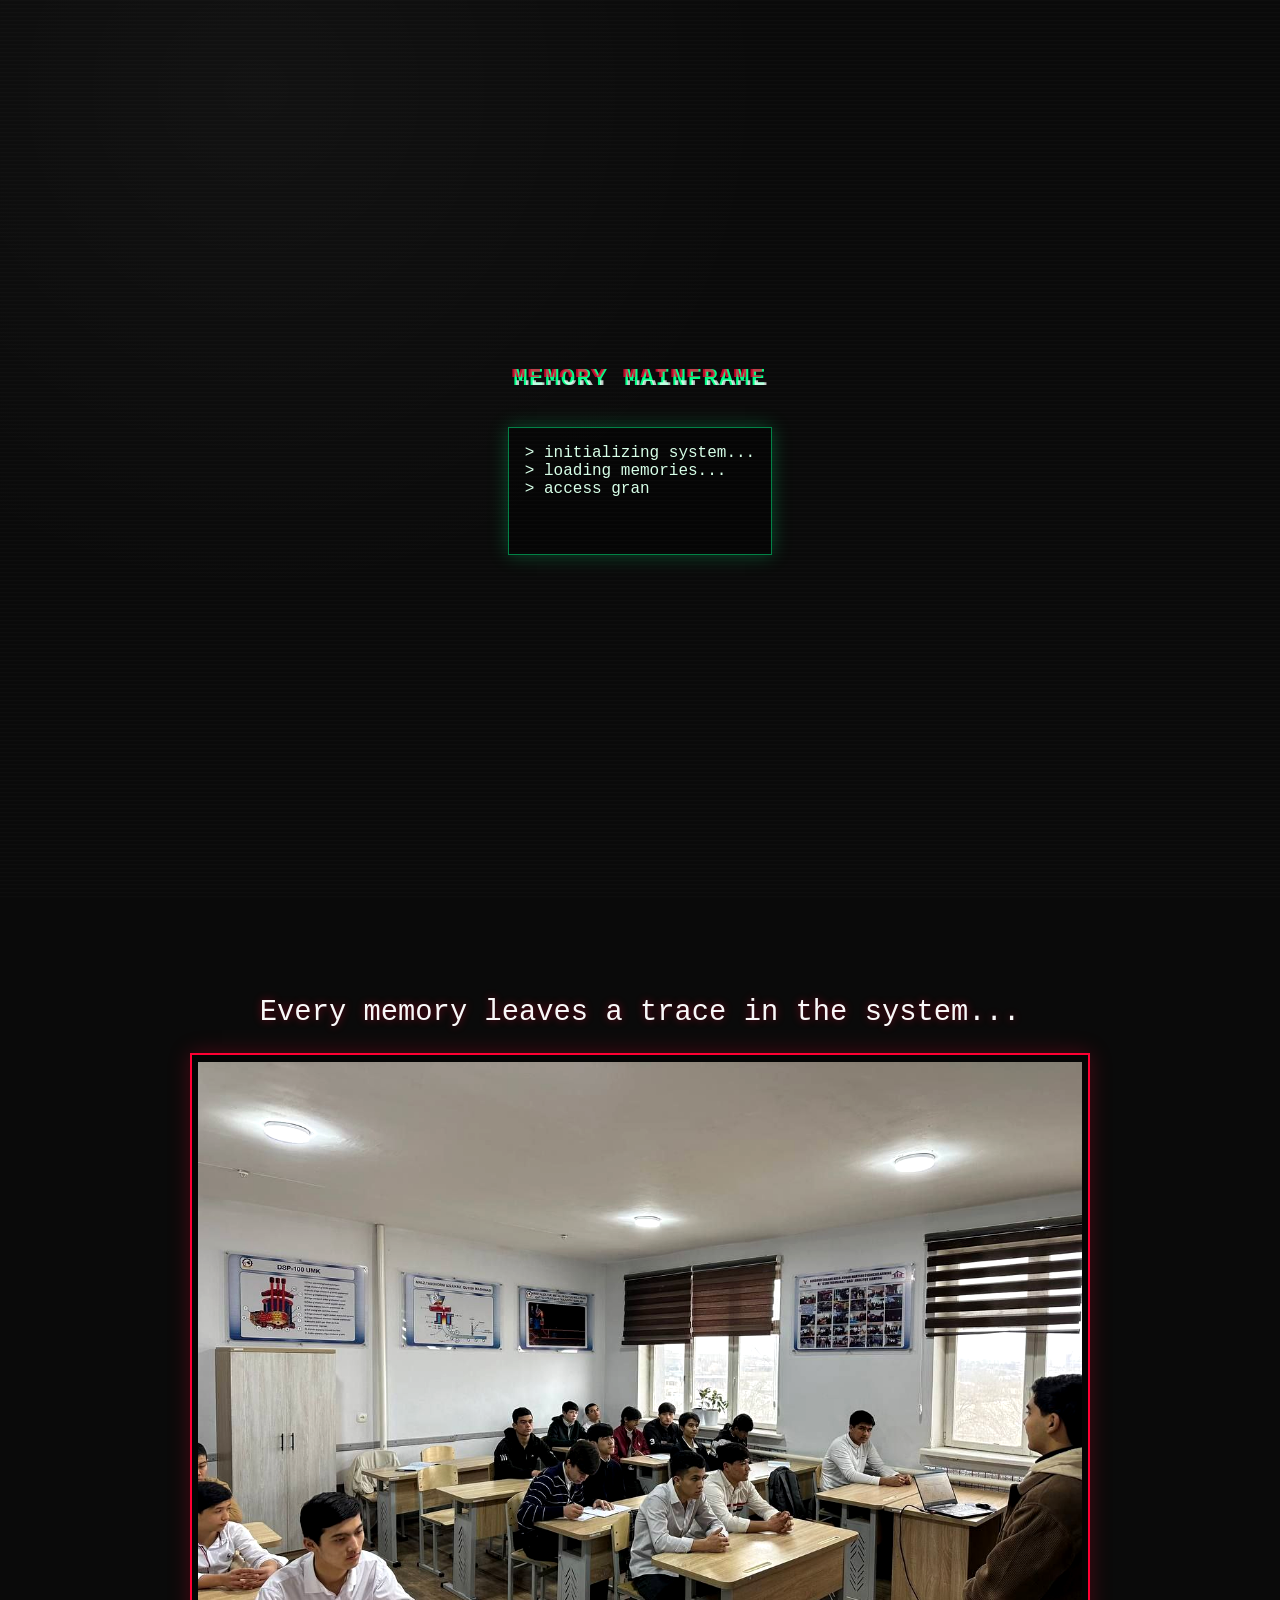
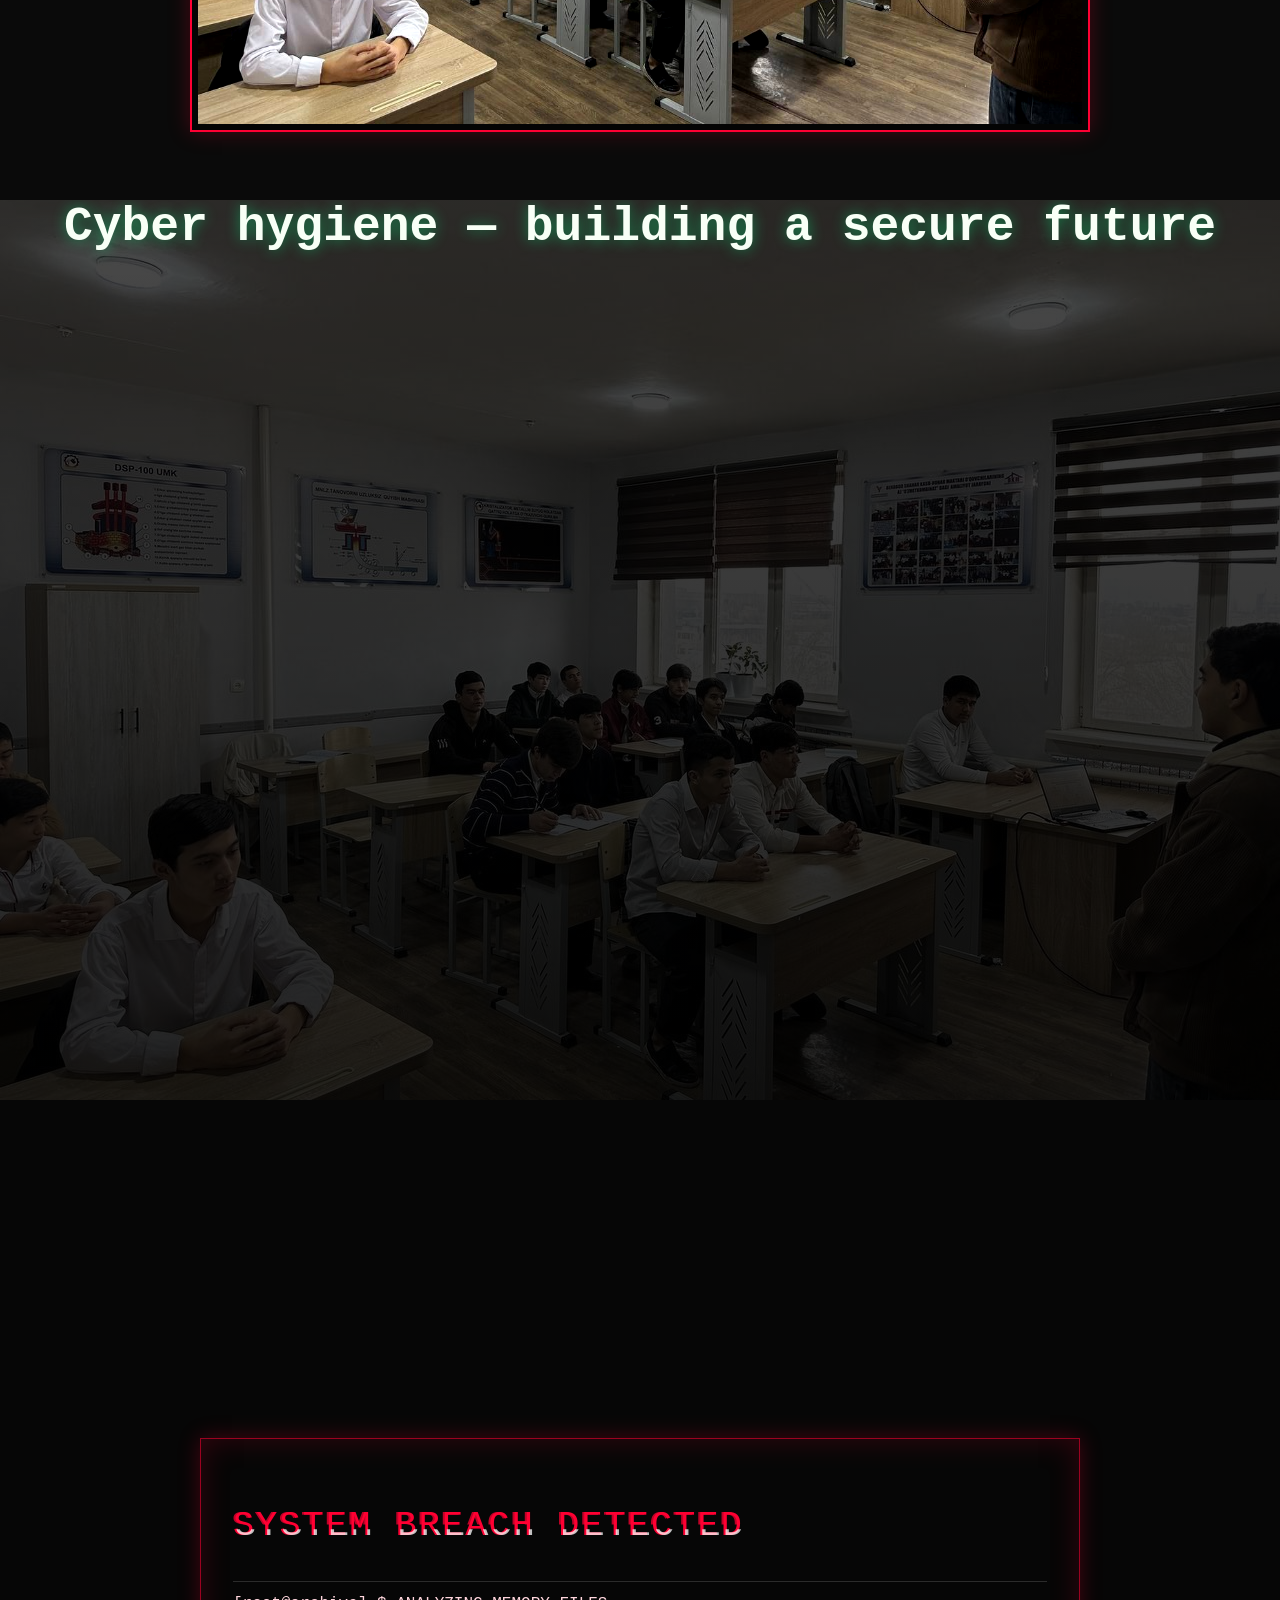
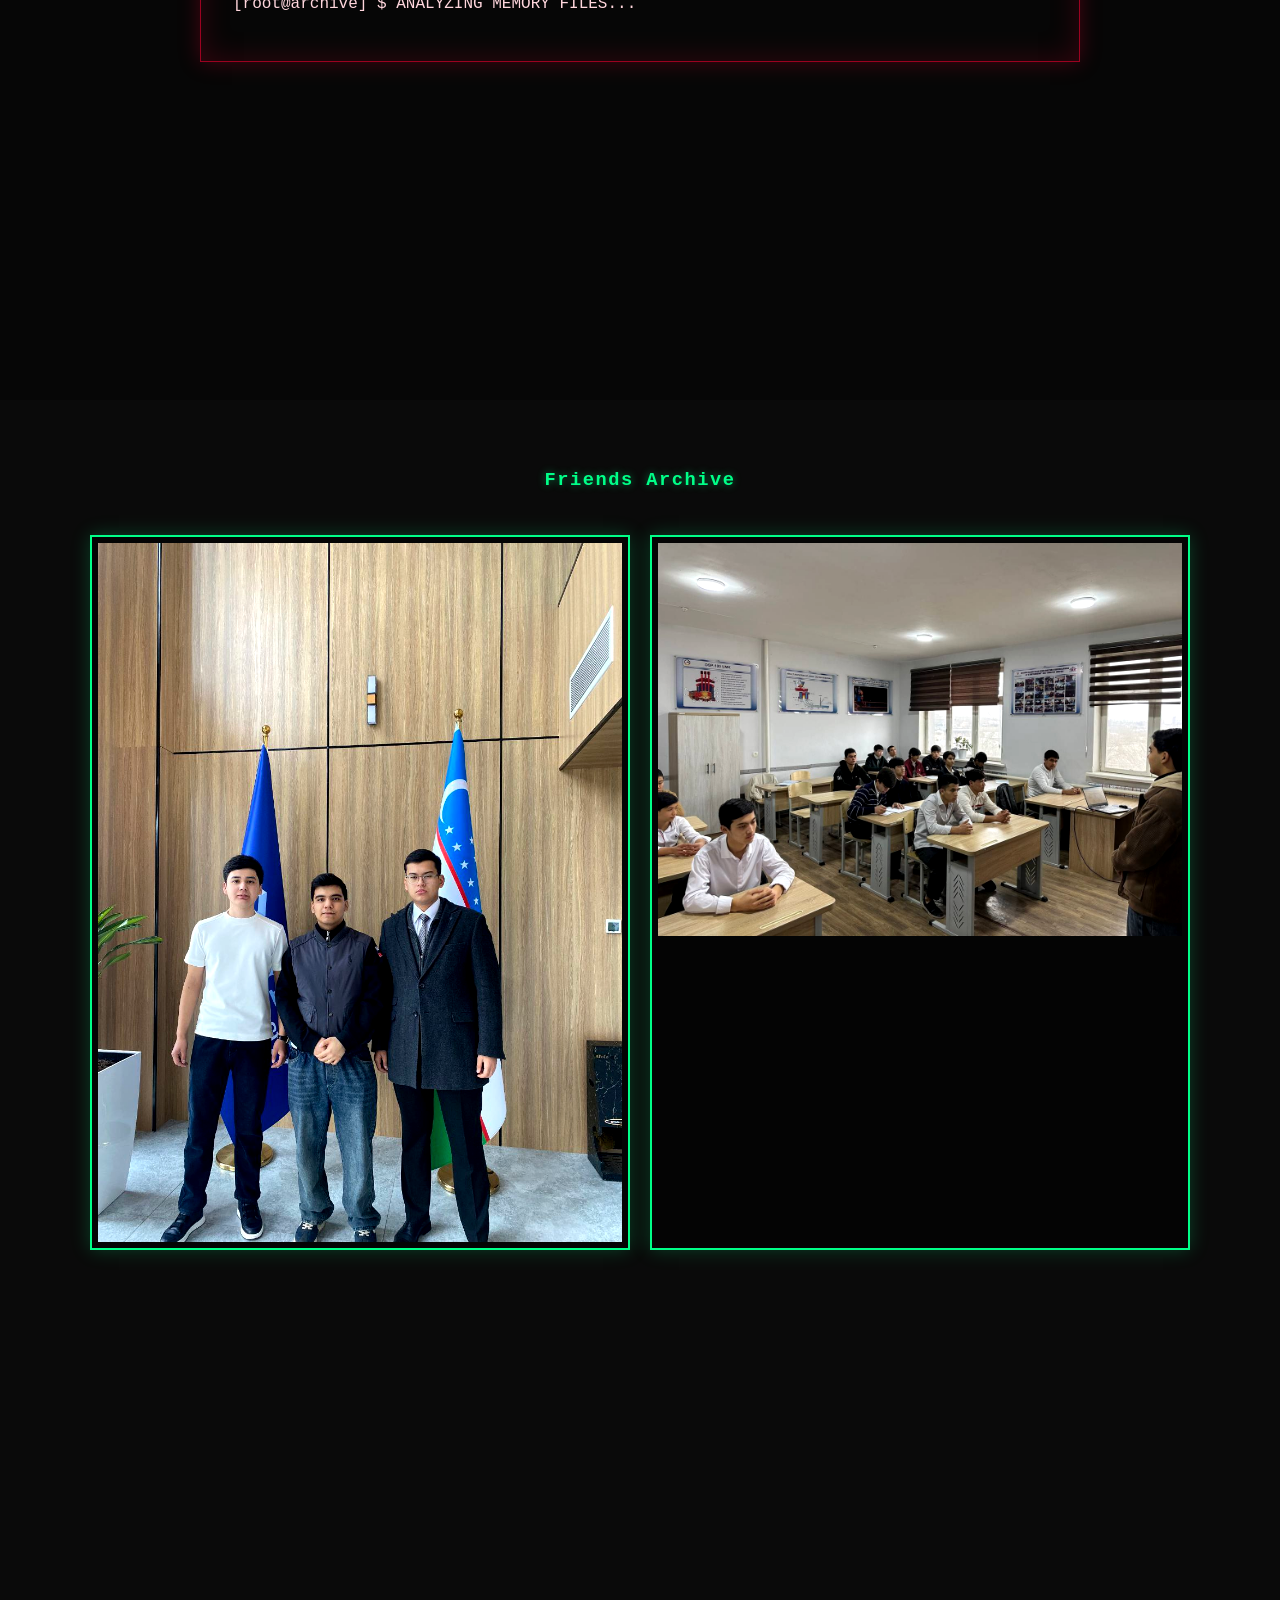
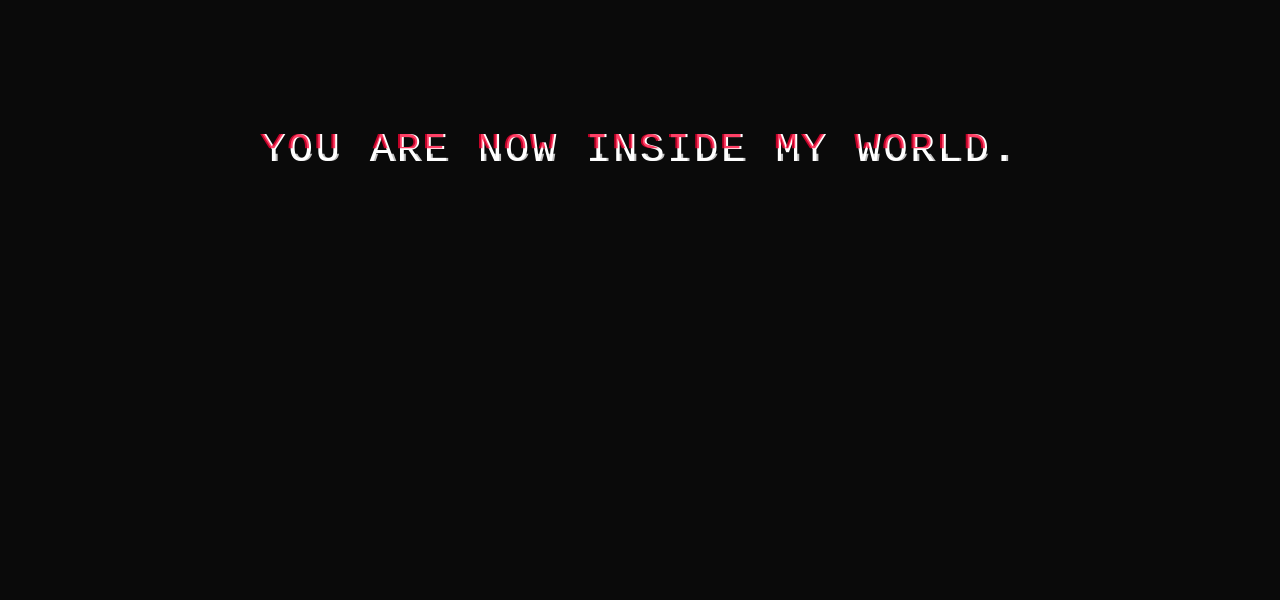
==== index.htm @ 3b6e6ccb "first cyber site" ====
<!DOCTYPE html>
<html lang="en">
<head>
  <meta charset="UTF-8" />
  <meta name="viewport" content="width=device-width, initial-scale=1.0" />
  <title>Cyberpunk Memory System</title>
  <link rel="stylesheet" href="style.css" />
</head>
<body>
  <div class="noise"></div>
  <div class="scanlines"></div>

  <section id="intro" class="panel intro-panel">
    <div class="intro-content">
      <h1 class="glitch" data-text="MEMORY MAINFRAME">MEMORY MAINFRAME</h1>
      <div class="terminal" id="typing-terminal" aria-live="polite"></div>
    </div>
  </section>

  <section id="scene1" class="panel reveal-on-scroll">
    <div class="content-block">
      <p class="scene-line">Every memory leaves a trace in the system...</p>
      <figure class="neon-card neon-red">
        <!-- 🔥 FIX -->
        <img src="class.jpg" alt="Class memory scene" />
      </figure>
    </div>
  </section>

  <!-- CYBER RASM YO‘Q BO‘LSA XATOLIK BO‘LMASIN DEB QOLDIRDIM -->
  <section id="scene2" class="panel reveal-on-scroll">
    <div class="cinematic-wrap">
      <img class="bg-image" src="class.jpg" alt="Cyber visual" />
      <div class="overlay"></div>
      <h2 class="overlay-title">Cyber hygiene — building a secure future</h2>
    </div>
  </section>

  <section id="scene3" class="panel alert-panel reveal-on-scroll">
    <div class="terminal-alert">
      <p class="glitch red" data-text="SYSTEM BREACH DETECTED">
        SYSTEM BREACH DETECTED
      </p>
      <p class="terminal-line" id="analysis-line"></p>
    </div>
  </section>

  <section id="scene4" class="panel reveal-on-scroll">
    <h3 class="section-heading">Friends Archive</h3>
    <div class="friends-grid">
      <figure class="neon-card neon-green">
        <!-- 🔥 FIX -->
        <img src="friends.jpg" alt="Friends memory" />
      </figure>
      <figure class="neon-card neon-green">
        <!-- 🔥 FIX -->
        <img src="class.jpg" alt="Shared memory" />
      </figure>
    </div>
  </section>

  <section id="final" class="panel final-panel reveal-on-scroll">
    <p class="final-line glitch" data-text="You are now inside my world.">
      You are now inside my world.
    </p>
  </section>

  <script src="script.js"></script>
</body>
</html>
---- style.css ----
:root {
  --bg: #0a0a0a;
  --red: #ff0033;
  --green: #00ff88;
  --text: #d7ffe8;
}

* {
  box-sizing: border-box;
}

html {
  scroll-behavior: smooth;
}

body {
  margin: 0;
  font-family: "Courier New", Courier, monospace;
  background: var(--bg);
  color: var(--text);
  overflow-x: hidden;
}

.panel {
  min-height: 100vh;
  display: grid;
  place-items: center;
  padding: clamp(1.5rem, 3vw, 3rem);
  position: relative;
}

.noise,
.scanlines {
  position: fixed;
  inset: 0;
  pointer-events: none;
  z-index: 999;
}

.noise {
  background: radial-gradient(circle at 20% 10%, rgba(255, 255, 255, 0.03), transparent 40%);
  mix-blend-mode: screen;
  animation: noise-shift 0.3s steps(2) infinite;
}

.scanlines {
  background: repeating-linear-gradient(
    to bottom,
    rgba(255, 255, 255, 0.02),
    rgba(255, 255, 255, 0.02) 1px,
    transparent 2px,
    transparent 4px
  );
}

.intro-content {
   display: flex;
    text-align: center 100%;
    flex-direction: column;
  max-width: none;
  justify-content: center;
   align-items: center;
}

.terminal {
  margin-top: 1rem;
  min-height: 8rem;
  text-align: left;
  padding: 1rem;
  border: 1px solid rgba(0, 255, 136, 0.5);
  box-shadow: 0 0 18px rgba(0, 255, 136, 0.25);
  background: rgba(0, 0, 0, 0.5);
}

.glitch {
  position: relative;
  color: var(--green);
  letter-spacing: 0.06em;
  text-transform: uppercase;
  animation: flicker 3s infinite;
}

.glitch::before,
.glitch::after {
  content: attr(data-text);
  position: absolute;
  inset: 0;
  opacity: 0.75;
}

.glitch::before {
  color: var(--red);
  transform: translateX(-2px);
  clip-path: polygon(0 0, 100% 0, 100% 46%, 0 46%);
  animation: glitch-cut 1.2s infinite;
}

.glitch::after {
  color: #fff;
  transform: translateX(2px);
  clip-path: polygon(0 58%, 100% 58%, 100% 100%, 0 100%);
  animation: glitch-cut 0.9s infinite reverse;
}

.content-block {
  width: min(900px, 92vw);
  text-align: center;
}

.scene-line {
  font-size: clamp(1.1rem, 2.6vw, 1.8rem);
  margin-bottom: 1.5rem;
  color: #f8f8f8;
  text-shadow: 0 0 8px rgba(255, 0, 51, 0.45);
}

.neon-card {
  margin: 0;
  border: 2px solid;
  padding: 0.4rem;
  background: #040404;
  overflow: hidden;
  box-shadow: 0 0 20px rgba(255, 0, 51, 0.25);
  transition: transform 0.35s ease, box-shadow 0.35s ease;
}

.neon-card img {
  width: 100%;
  display: block;
  filter: contrast(1.1);
  transition: transform 0.55s ease;
}

.neon-card:hover {
  transform: translateY(-6px) skewX(-1deg);
}

.neon-red {
  border-color: var(--red);
}

.neon-red:hover {
  box-shadow: 0 0 30px rgba(255, 0, 51, 0.8);
  animation: glitch-card 0.25s steps(2) 3;
}

#scene2 {
  padding: 0;
}

.cinematic-wrap {
  position: relative;
  width: 100%;
  min-height: 100vh;
  overflow: hidden;
}

.bg-image {
  width: 100%;
  height: 100%;
  position: absolute;
  inset: 0;
  object-fit: cover;
  filter: saturate(0.85) brightness(0.5);
  animation: slow-zoom 15s ease-in-out infinite alternate;
}

.overlay {
  position: absolute;
  inset: 0;
  background: linear-gradient(0deg, rgba(0, 0, 0, 0.72), rgba(0, 0, 0, 0.42));
}

.overlay-title {
  position: relative;
  z-index: 2;
  margin: 0;
  font-size: clamp(1.5rem, 4vw, 3rem);
  color: #f8fff6;
  text-align: center;
  text-shadow: 0 0 14px rgba(0, 255, 136, 0.45);
  padding: 0 1rem;
}

.alert-panel {
  background: #060606;
}

.terminal-alert {
  width: min(880px, 95vw);
  border: 1px solid rgba(255, 0, 51, 0.6);
  box-shadow: inset 0 0 30px rgba(255, 0, 51, 0.18), 0 0 20px rgba(255, 0, 51, 0.25);
  padding: clamp(1rem, 3vw, 2rem);
}

.red {
  color: var(--red);
  font-size: clamp(1.2rem, 3.2vw, 2.2rem);
}

.terminal-line {
  color: #ffd6dd;
  min-height: 2rem;
  margin-top: 1rem;
  border-top: 1px solid rgba(255, 255, 255, 0.15);
  padding-top: 0.8rem;
}

.section-heading {
  margin-bottom: 1.3rem;
  letter-spacing: 0.08em;
  color: var(--green);
  text-shadow: 0 0 8px rgba(0, 255, 136, 0.45);
}

.friends-grid {
  width: min(1100px, 95vw);
  display: grid;
  gap: 1.2rem;
  grid-template-columns: repeat(2, minmax(0, 1fr));
}

.neon-green {
  border-color: var(--green);
  box-shadow: 0 0 18px rgba(0, 255, 136, 0.22);
}

.neon-green:hover {
  box-shadow: 0 0 34px rgba(0, 255, 136, 0.8);
}

.neon-green:hover img {
  transform: scale(1.07);
}

.final-panel {
  text-align: center;
}

.final-line {
  font-size: clamp(1.3rem, 3.2vw, 2.6rem);
  color: #fff;
  animation: fade-glitch 5s ease-in-out infinite;
}

.reveal-on-scroll {
  opacity: 0;
  transform: translateY(30px);
  transition: opacity 0.9s ease, transform 0.9s ease;
}

.reveal-on-scroll.visible {
  opacity: 1;
  transform: translateY(0);
}

@media (max-width: 760px) {
  .friends-grid {
    grid-template-columns: 1fr;
  }

  .terminal {
    font-size: 0.9rem;
  }
}

@keyframes glitch-cut {
  0%,
  100% { transform: translateX(0); }
  20% { transform: translateX(-2px); }
  40% { transform: translateX(2px); }
  60% { transform: translateX(-1px); }
  80% { transform: translateX(1px); }
}

@keyframes flicker {
  0%, 19%, 21%, 62%, 64%, 100% { opacity: 1; }
  20%, 63% { opacity: 0.8; }
}

@keyframes glitch-card {
  0% { transform: translate(0); }
  25% { transform: translate(-3px, 2px); }
  50% { transform: translate(2px, -2px); }
  75% { transform: translate(-2px, -1px); }
  100% { transform: translate(0); }
}

@keyframes slow-zoom {
  from { transform: scale(1); }
  to { transform: scale(1.08); }
}

@keyframes fade-glitch {
  0%, 100% { opacity: 1; filter: blur(0); }
  50% { opacity: 0.65; filter: blur(1.2px); }
}

@keyframes noise-shift {
  0% { transform: translateX(0); }
  50% { transform: translateX(-1%); }
  100% { transform: translateX(1%); }
}
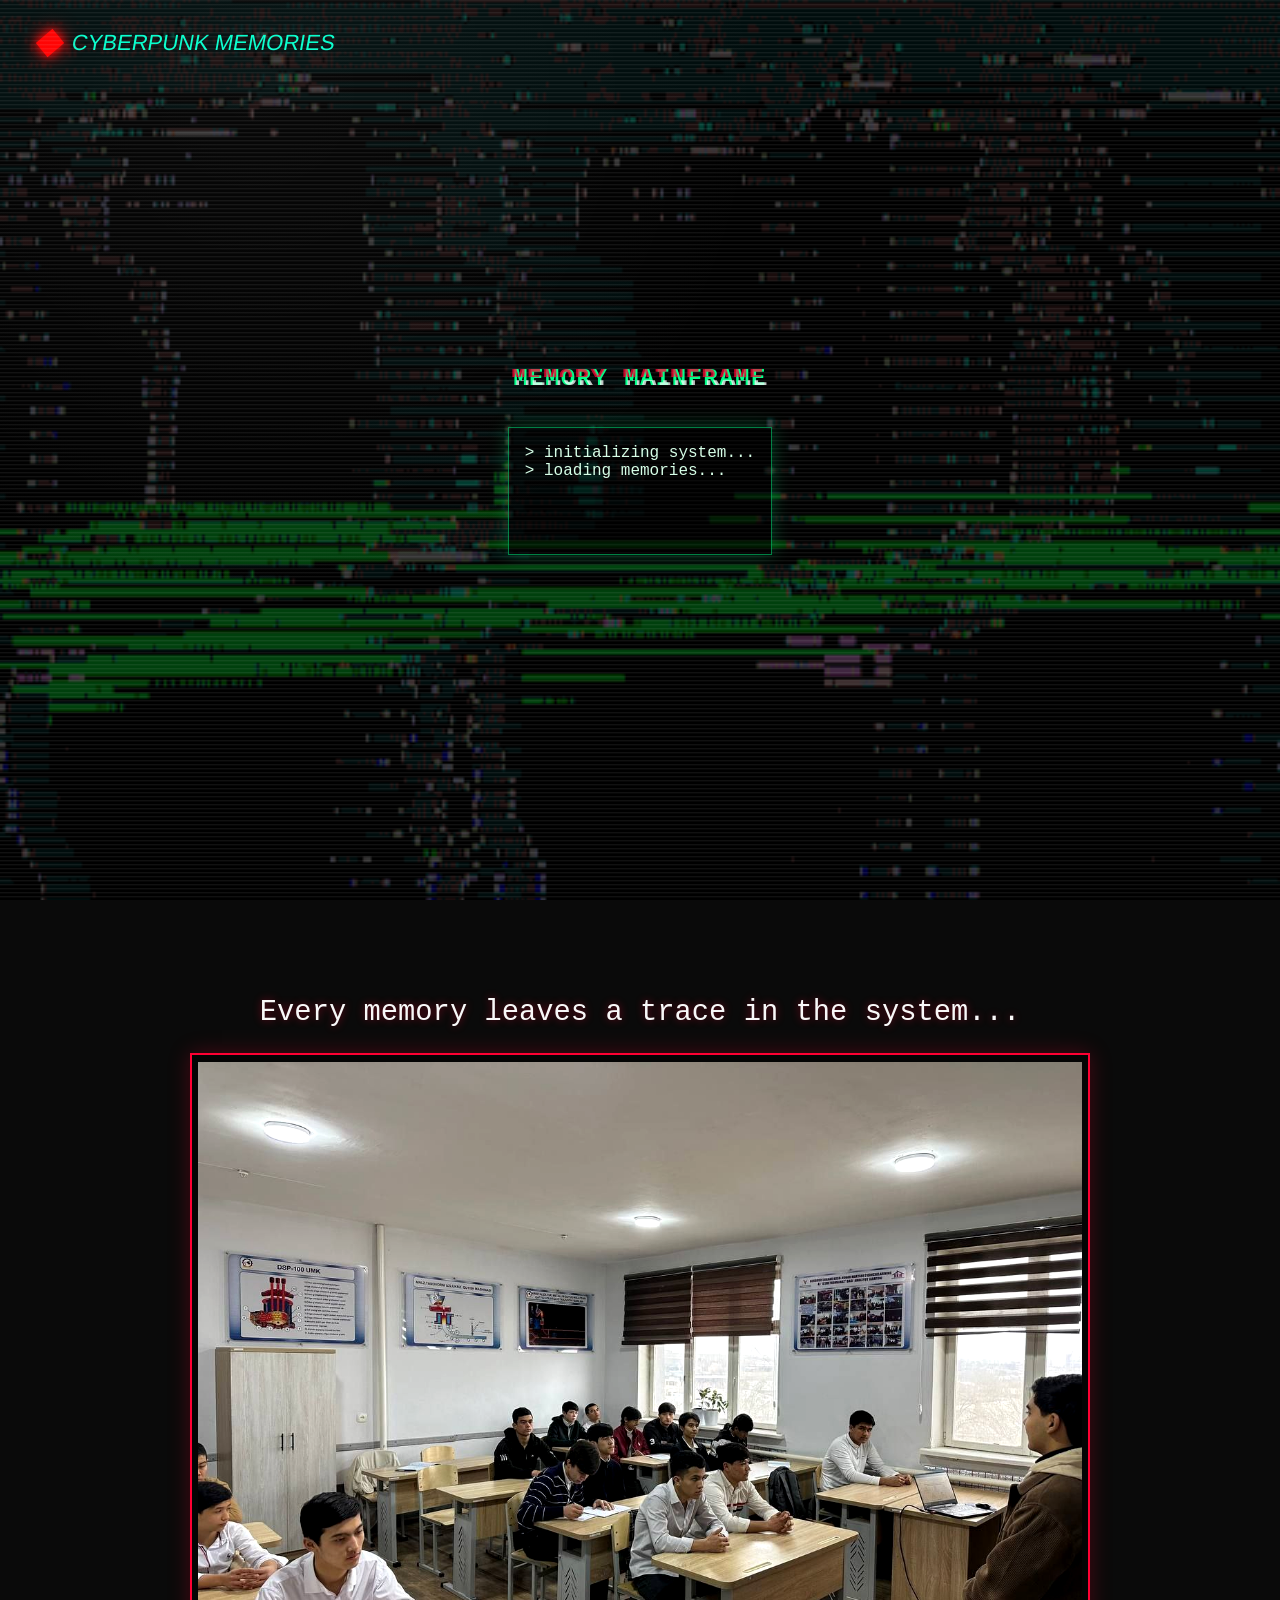
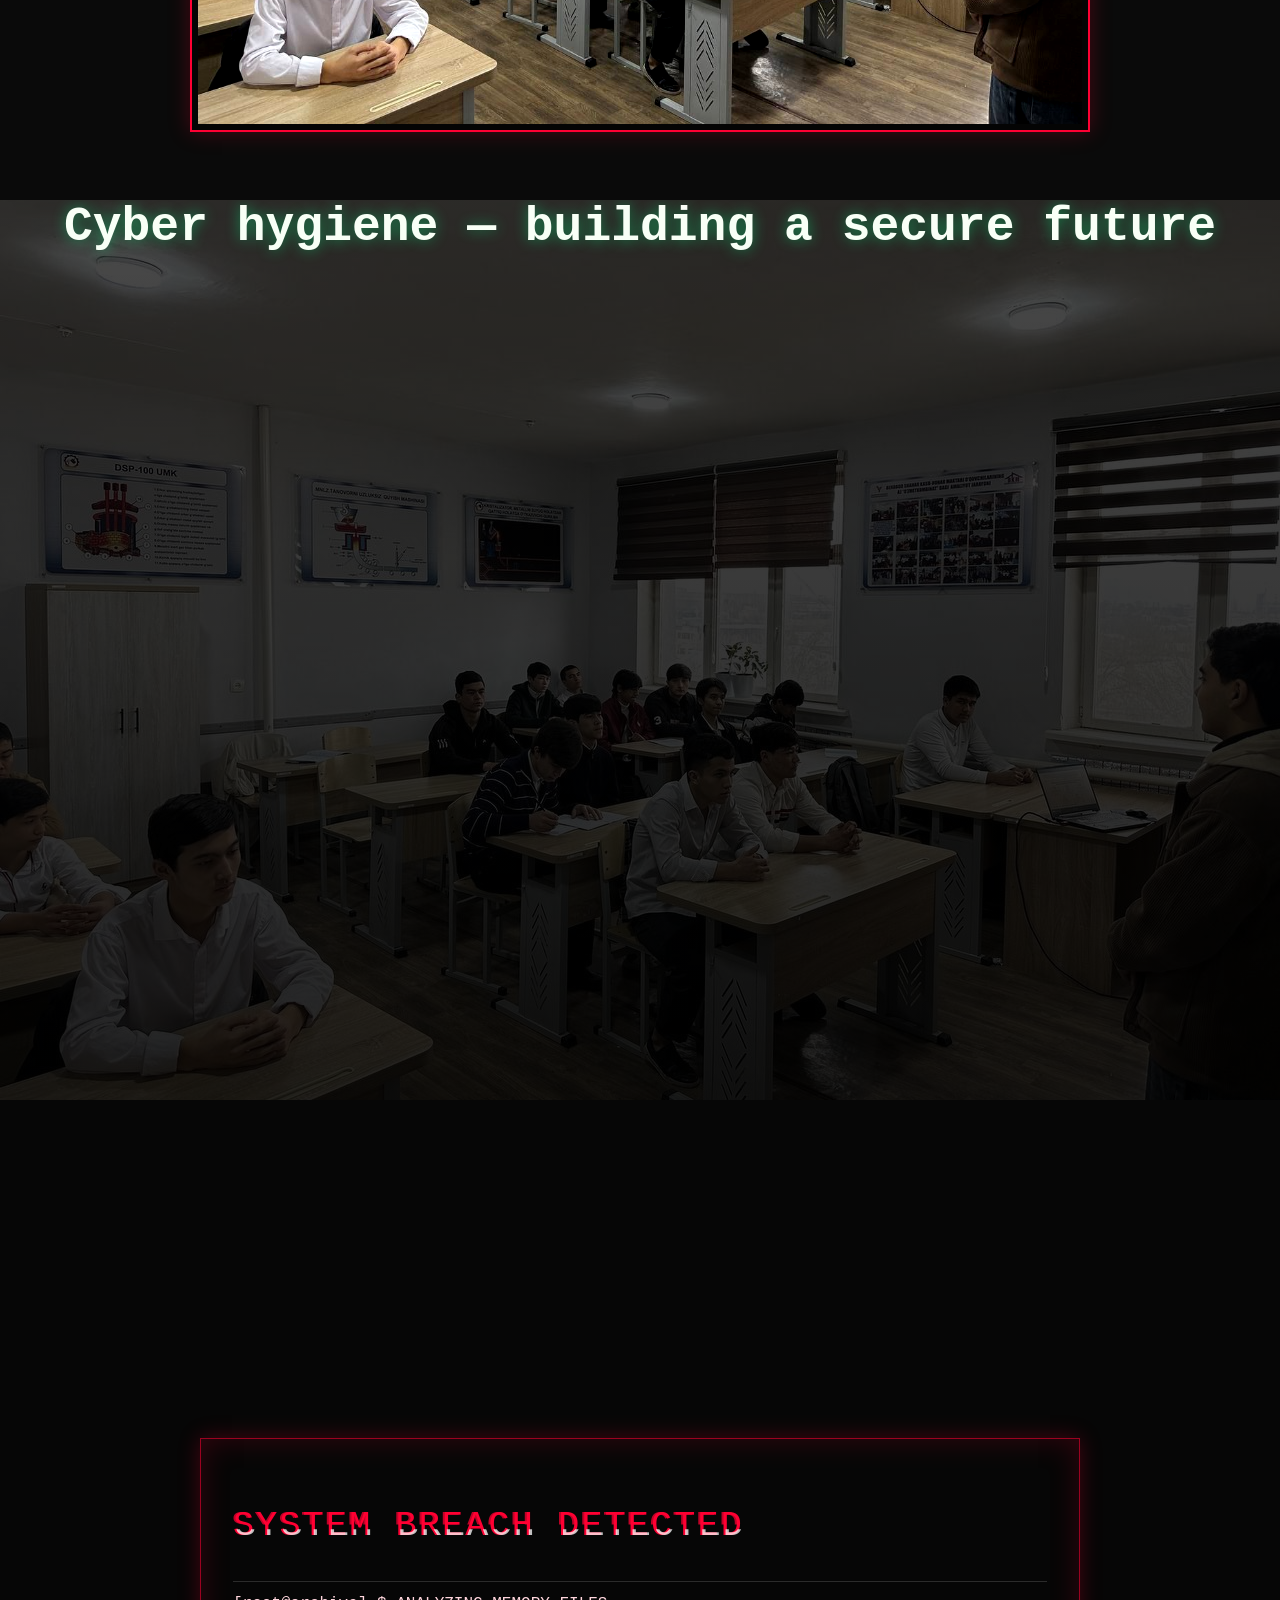
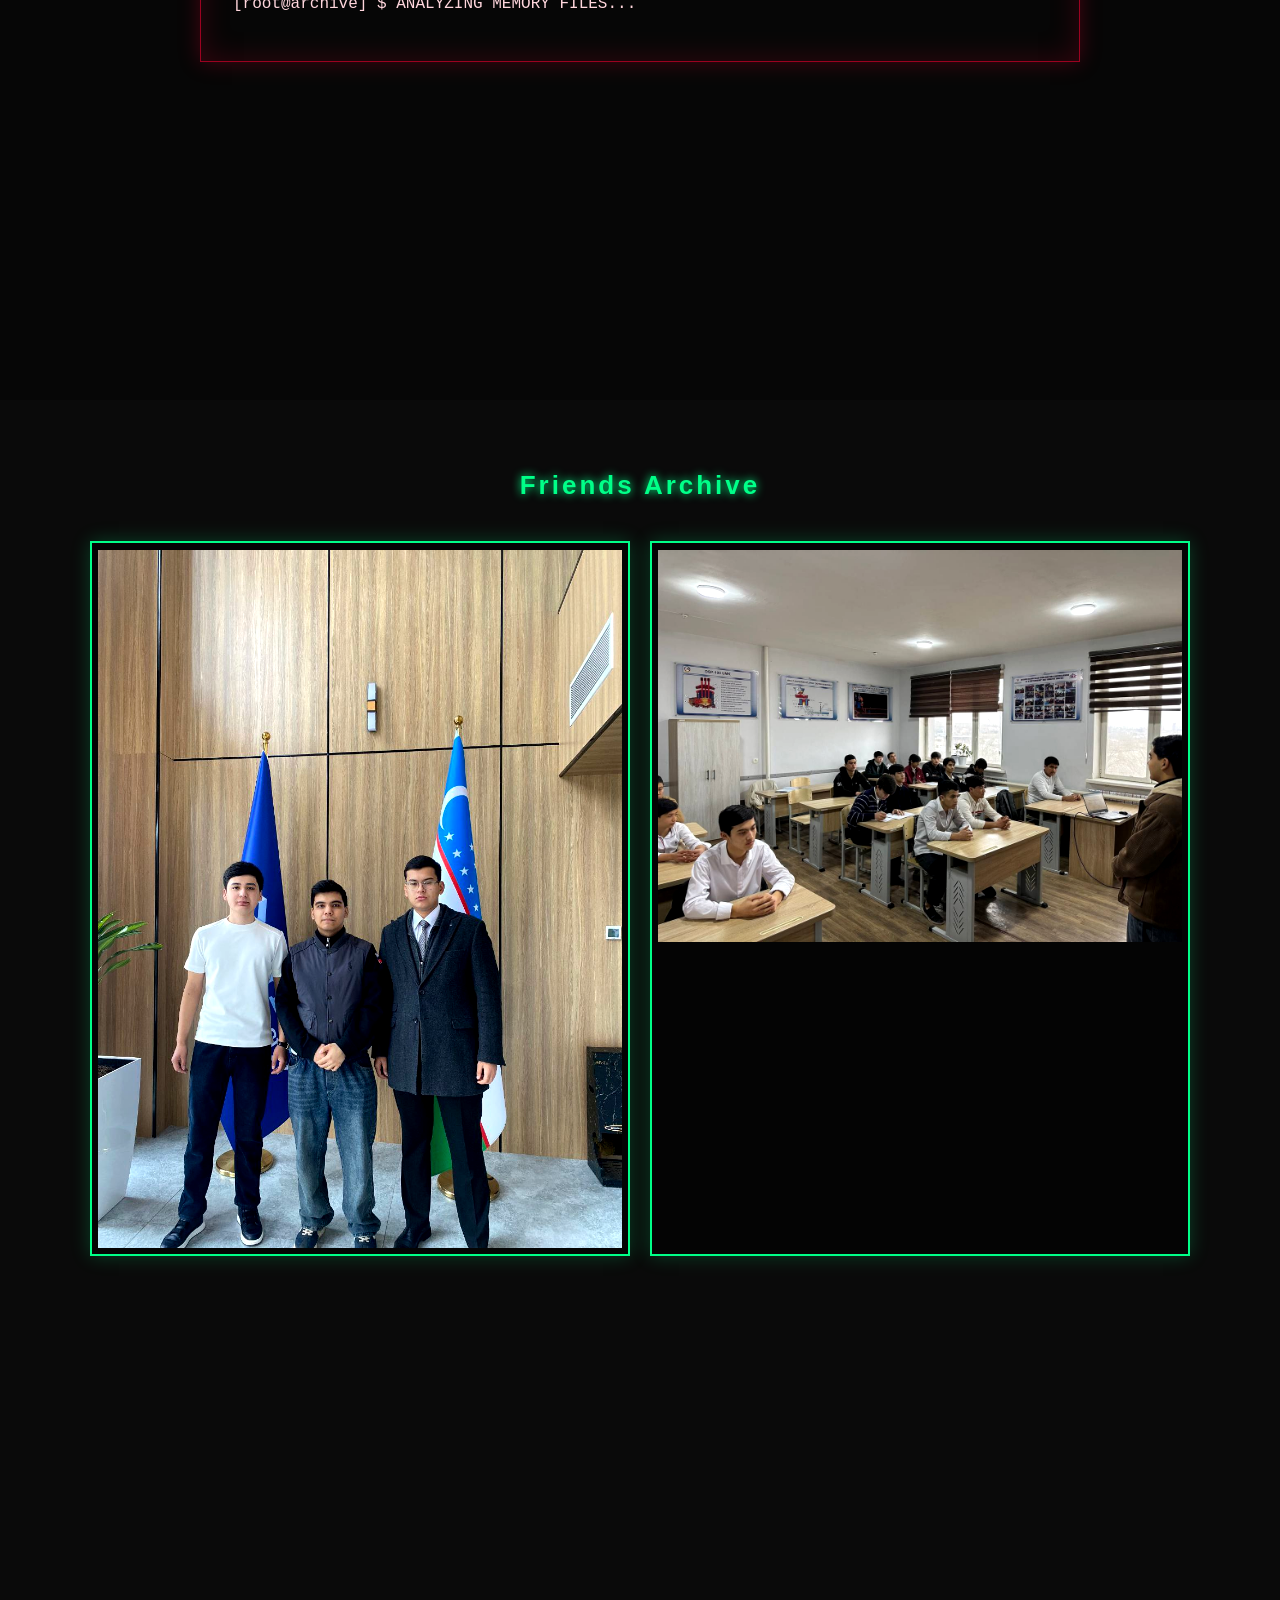
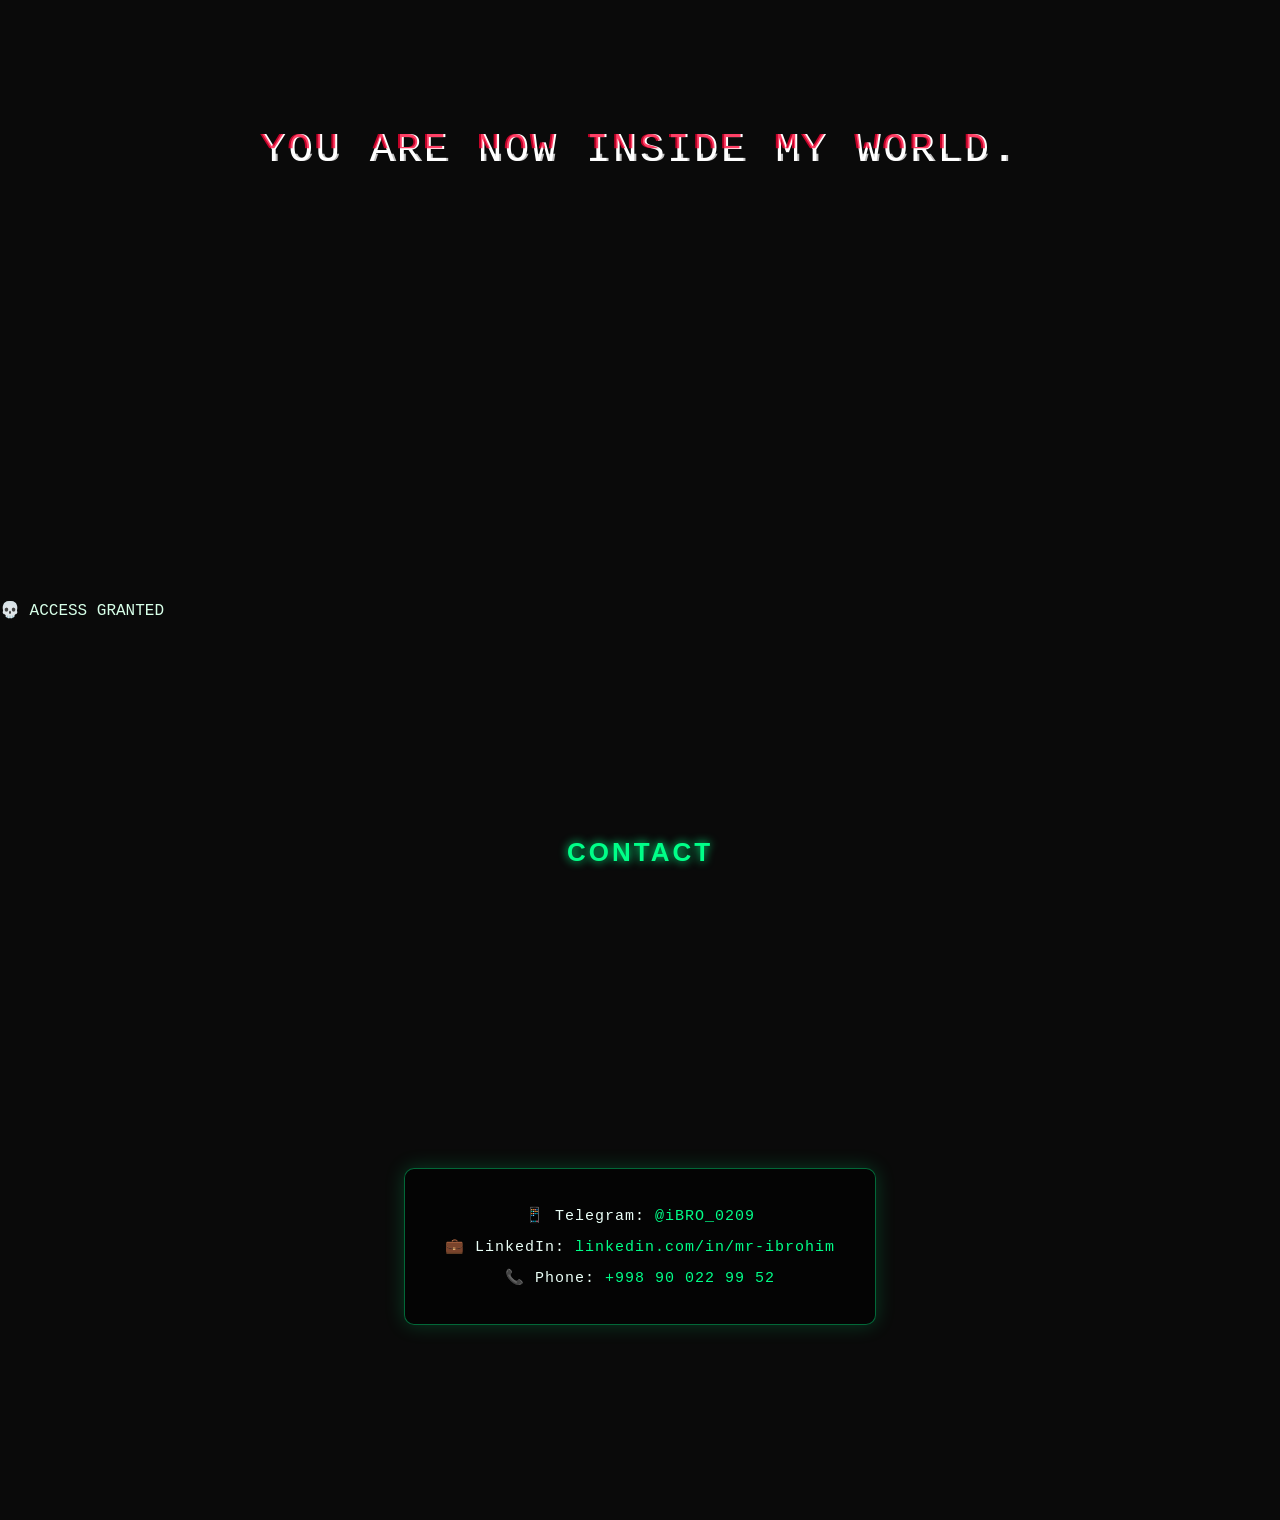
==== commit d13ed3b6: "update cyberpunk site" ====
--- a/index.htm
+++ b/index.htm
@@ -66,5 +66,33 @@
   </section>
 
   <script src="script.js"></script>
+  </body><div class="top right-access">
+  💀 ACCESS GRANTED
+</div>
+<div class="logo">
+  <span class="sword"></span>
+  CYBERPUNK MEMORIES
+</div>
 </body>
-</html>+</html>
+<section class="panel contact-panel" id="contact">
+  <h2 class="section-heading">CONTACT</h2>
+
+  <div class="contact-box">
+    <p>📱 Telegram: 
+      <a href="https://t.me/iBRO_0209" target="_blank">@iBRO_0209</a>
+    </p>
+
+    <p>💼 LinkedIn: 
+      <a href="https://www.linkedin.com/in/mr-ibrohim/" target="_blank">
+        linkedin.com/in/mr-ibrohim
+      </a>
+    </p>
+
+    <p>📞 Phone: 
+      <a href="tel:+998900229952">
+        +998 90 022 99 52
+      </a>
+    </p>
+  </div>
+</section>
--- a/style.css
+++ b/style.css
@@ -300,4 +300,192 @@
   0% { transform: translateX(0); }
   50% { transform: translateX(-1%); }
   100% { transform: translateX(1%); }
+}
+
+/* QILICH */
+.sword {
+  width: 20px;
+  height: 20px;
+  background: red;
+  transform: rotate(45deg);
+  box-shadow: 0 0 10px red, 0 0 20px red;
+}
+.logo {
+  position: absolute;
+  top: 40px;
+  left: 60px;
+}
+.logo {
+  position: absolute;
+  top: 30px;
+  left: 40px;
+  display: flex;
+  align-items: center;
+  gap: 12px;
+  font-family: "Orbitron", sans-serif;
+  font-size: 22px;
+  color: #00ffcc;
+}
+
+/* QILICH */
+.sword {
+  width: 20px;
+  height: 20px;
+  background: red;
+  transform: rotate(45deg);
+  box-shadow: 0 0 10px red, 0 0 20px red;
+}
+.top-access {
+  position: fixed;
+  top: 30px;
+  left: 40px;
+
+  font-family: "Orbitron", sans-serif;
+  font-size: 14px;
+  letter-spacing: 3px;
+
+  color: #00ffcc;
+  text-transform: uppercase;
+
+  text-shadow:
+    0 0 5px #00ffcc,
+    0 0 10px #00ffcc,
+    0 0 20px #00ffcc;
+
+  opacity: 0.9;
+}
+.logo {
+  transform: skewX(-10deg);
+}
+.logo:hover {
+  transform: skewX(-12deg) scale(1.05);
+}
+#hack-overlay {
+  position: fixed;
+  top: 0;
+  left: 0;
+  width: 100%;
+  height: 100%;
+  background: white;
+  opacity: 0;
+  pointer-events: none;
+  z-index: 9999;
+}
+
+/* flash effect */
+.flash {
+  animation: flash 0.15s ease;
+}
+
+@keyframes flash {
+  0% { opacity: 0; }
+  50% { opacity: 0.9; }
+  100% { opacity: 0; }
+}
+
+/* glitch lines */
+body::after {
+  content: "";
+  position: fixed;
+  top: 0;
+  left: 0;
+  width: 100%;
+  height: 100%;
+  pointer-events: none;
+  background: repeating-linear-gradient(
+    to bottom,
+    rgba(255,255,255,0.05),
+    rgba(255,255,255,0.05) 1px,
+    transparent 2px,
+    transparent 4px
+  );
+  animation: glitchLines 0.2s infinite;
+}
+
+@keyframes glitchLines {
+  from { transform: translateY(0); }
+  to { transform: translateY(5px); }
+}
+.skills {
+  font-family: "Share Tech Mono", monospace;
+  color: #00ff88;
+  font-size: 16px;
+  letter-spacing: 2px;
+  text-shadow: 0 0 8px #00ff88;
+}.intro-panel {
+  position: relative;
+  background: url("glitch.gif") center/cover no-repeat;
+}
+.intro-panel::before {
+  content: "";
+  position: absolute;
+  inset: 0;
+  background: rgba(0, 0, 0, 0.75);
+}
+.intro-content {
+  position: relative;
+  z-index: 2;
+}
+.intro-content h1 {
+  animation: flicker 1.5s infinite;
+}
+
+@keyframes flicker {
+  0%, 100% { opacity: 1; }
+  50% { opacity: 0.7; }
+}
+.contact-panel {
+  text-align: center;
+  padding: 60px 20px;
+}
+
+/* Sarlavha */
+.section-heading {
+  font-family: "Orbitron", sans-serif;
+  font-size: 26px;
+  letter-spacing: 3px;
+  color: #00ff88;
+  margin-bottom: 30px;
+  text-shadow: 0 0 10px #00ff88;
+}
+
+/* Contact box */
+.contact-box {
+  display: inline-block;
+  padding: 25px 40px;
+  border: 1px solid rgba(0, 255, 136, 0.4);
+  background: rgba(0, 0, 0, 0.6);
+  box-shadow: 0 0 20px rgba(0, 255, 136, 0.2);
+  border-radius: 10px;
+}
+
+/* Har bir qator */
+.contact-box p {
+  margin: 12px 0;
+  font-family: "Share Tech Mono", monospace;
+  font-size: 15px;
+  letter-spacing: 1px;
+  color: #eafff7;
+}
+
+/* Linklar */
+.contact-box a {
+  color: #00ff88;
+  text-decoration: none;
+  transition: all 0.3s ease;
+}
+
+/* Hover effect */
+.contact-box a:hover {
+  color: #ff0033;
+  text-shadow: 0 0 8px #ff0033;
+  transform: scale(1.05);
+}
+
+/* Status (agar qo‘shsang) */
+.status {
+  color: #00ff88;
+  margin-bottom: 15px;
+  font-family: "Share Tech Mono", monospace;
+  text-shadow: 0 0 8px #00ff88;
 }
